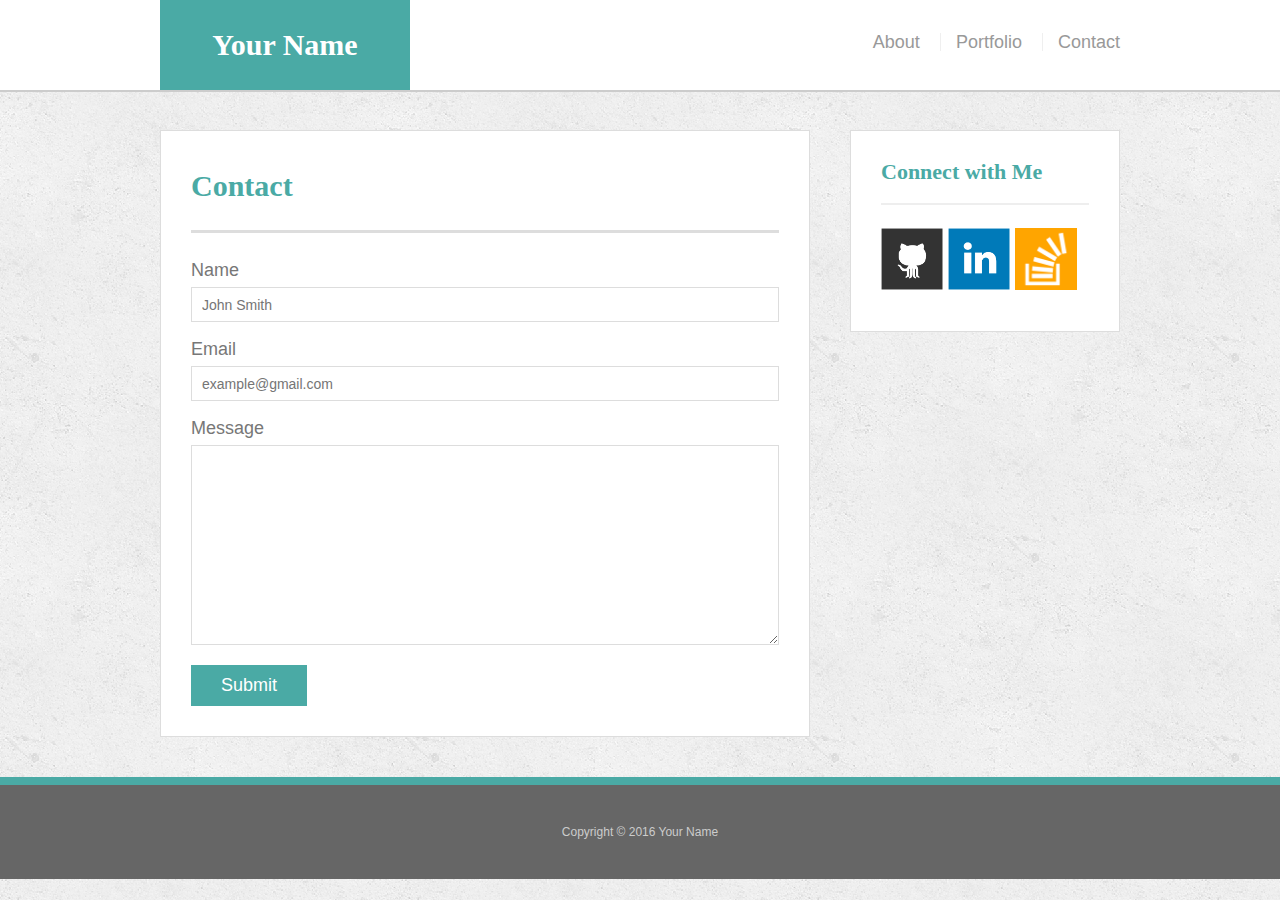
==== contact.html @ cee0bef2 "Update" ====
<!doctype html>
<html lang="en-us">

<head>
  <meta charset="UTF-8">
  <title>Contact | Your Name</title>
  <link rel="stylesheet" type="text/css" href="assets/css/reset.css">
  <link rel="stylesheet" type="text/css" href="assets/css/style.css">
</head>

<body>

  <header id="masthead">
    <div class="container">
      <a href="index.html" id="logo">Your Name</a>
      <nav>
        <a href="index.html">About</a>
        <a href="portfolio.html">Portfolio</a>
        <a href="contact.html">Contact</a>
      </nav>
    </div>
  </header>

  <div id="main-container" class="container">
    <section class="main-section">
      <h1>Contact</h1>

      <form id="contact-form">
        <ul>
          <li>
            <label for="name">Name</label>
            <input type="text" id="name" name="name" placeholder="John Smith" required="required">
          </li>
          <li>
            <label for="email">Email</label>
            <input type="email" id="email" name="email" placeholder="example@gmail.com" required="required">
          </li>
          <li>
            <label for="message">Message</label>
            <textarea id="message" name="message" required="required"></textarea>
          </li>
        </ul>
        <input type="submit">
      </form>

    </section>

    <section class="sidebar">
      <div id="connect">
        <h2>Connect with Me</h2>

        <a href="#"><img src="assets/images/github-128.png" class="social" alt="GitHub" /></a>
        <a href="#"><img src="assets/images/linkedin-128.png" class="social" alt="LinkedIn" /></a>
        <a href="#"><img src="assets/images/stackoverflow-128.png" class="social" alt="Stack Overflow" /></a>
      </div>
    </section>
  </div>

  <footer>
    <div class="container">
      Copyright &copy; 2016 Your Name
    </div>
  </footer>
</body>

</html>
---- assets/css/style.css ----
body {
  font-family: Arial, "Helvetica Neue", Helvetica, sans-serif;
  font-size: 18px;
  line-height: 34px;
  color: #777;
  background: url("../images/concrete_seamless.png");
}

* {
  box-sizing: border-box;
}

/* general */

.container {
  width: 100%;
  max-width: 960px;
  margin: 0 auto;
  clear: both;
}

h1,
h2,
h3,
p {
  margin-bottom: 20px;
}

p:last-child {
  margin-bottom: 0;
}

h1,
h2,
h3 {
  font-family: Georgia, Times, "Times New Roman", serif;
  font-weight: 700;
  color: #4aaaa5;
}

h1 {
  padding-bottom: 20px;
  font-size: 30px;
  line-height: 49px;
  border-bottom: 3px solid #ddd;
}

h2,
h3 {
  font-size: 22px;
}

/* header */

#masthead {
  position: fixed;
  z-index: 99;
  width: 100%;
  margin: 0 0 30px;
  overflow: auto;
  color: #fff;
  background: #fff;
  border-bottom: 2px solid #ccc;
}

#logo {
  float: left;
  width: 250px;
  height: 90px;
  font-family: Georgia, Times, "Times New Roman", serif;
  font-size: 30px;
  font-weight: 700;
  line-height: 90px;
  color: #fff;
  text-align: center;
  text-decoration: none;
  background: #4aaaa5;
}

nav {
  float: right;
  margin-top: 25px;
}

nav a {
  display: inline-block;
  padding-left: 15px;
  margin-left: 15px;
  line-height: 18px;
  color: #999;
  text-decoration: none;
  border-left: 1px solid #efefef;
}

nav a:first-child {
  border-left: 0 none;
}

/* footer */

footer {
  padding: 30px 0;
  clear: both;
  font-size: 12px;
  color: #fff;
  color: #ccc;
  text-align: center;
  background: #666;
  border-top: 8px solid #4aaaa5;
}

/* sidebar */

.sidebar {
  float: right;
  width: 100%;
  max-width: 270px;
  padding: 30px;
  margin-bottom: 20px;
  background: #fff;
  border: 1px solid #ddd;
}

h3,
.sidebar h2 {
  padding-bottom: 20px;
  margin-bottom: 15px;
  line-height: 22px;
  border-bottom: 2px solid #eee;
}

.social {
  width: 62px;
  height: 62px;
  margin-top: 8px;
  margin-right: 5px;
}

.social:last-child {
  margin-right: 0;
}

/* main */

#main-container {
  padding-top: 130px;
}

.main-section {
  float: left;
  width: 100%;
  max-width: 650px;
  padding: 30px;
  margin: 0 0 40px;
  background: #fff;
  border: 1px solid #ddd;
}

/* portfolio page */

.work {
  position: relative;
  float: left;
  width: 274px;
  margin: 20px 0 25px;
  overflow: auto;
}

.work:nth-child(even) {
  margin-right: 40px;
}

.work img {
  width: 100%;
  border: 0 none;
  opacity: 0.8;
}

.work h3 {
  position: absolute;
  bottom: 20px;
  width: 100%;
  padding: 15px;
  margin-bottom: 0;
  font-weight: 300;
  line-height: 30px;
  color: #fff;
  text-align: center;
  background: #4aaaa5;
  border-bottom: 0;
}

.auth-image {
  float: left;
  width: 200px;
  height: auto;
  margin-top: 10px;
  margin-right: 25px;
}

/* contact page */

#contact-form ul {
  margin-bottom: 20px;
}

#contact-form li {
  margin-bottom: 10px;
}

label,
input[type=text],
input[type=email],
textarea {
  display: block;
  width: 100%;
}

input[type=text],
input[type=email],
textarea {
  height: 35px;
  padding: 0 10px;
  font-size: 14px;
  border: 1px solid #ddd;
}

textarea {
  height: 200px;
}

input[type=submit] {
  padding: 10px 30px;
  font-size: 18px;
  color: #fff;
  cursor: pointer;
  background: #4aaaa5;
  border: 0 none;
}


@media only screen and (max-width: 640px) {
  .container {
    width: 100%;
  }
  #logo {
    width: 100%;
  }
  #masthead {
    width: 100%;
  }
  nav {
    width: 100%;

  }

  nav a {
    margin-left: 65px;
  }

  .main-section{
    width: 100%;
  }

  .work {
    width: 100%;
  }

  .sidebar {
    max-width: 100%;
    float: left;
  }

  }
  @media only screen and (max-width: 768px) {
      .container {
        width: 100%;
      }
      #logo {
        width: 100%;
      }
      #masthead {
        width: 100%;
      }
      nav {
        width: 100%;

      }

      nav a {
        margin-left: 65px;
      }

      .main-section{
        width: 100%;
      }

      .work {
        width: 100%;
      }

      .sidebar {
        max-width: 100%;
        width: 650px;
        float: left;
        background-color: yellow;
      }
    }
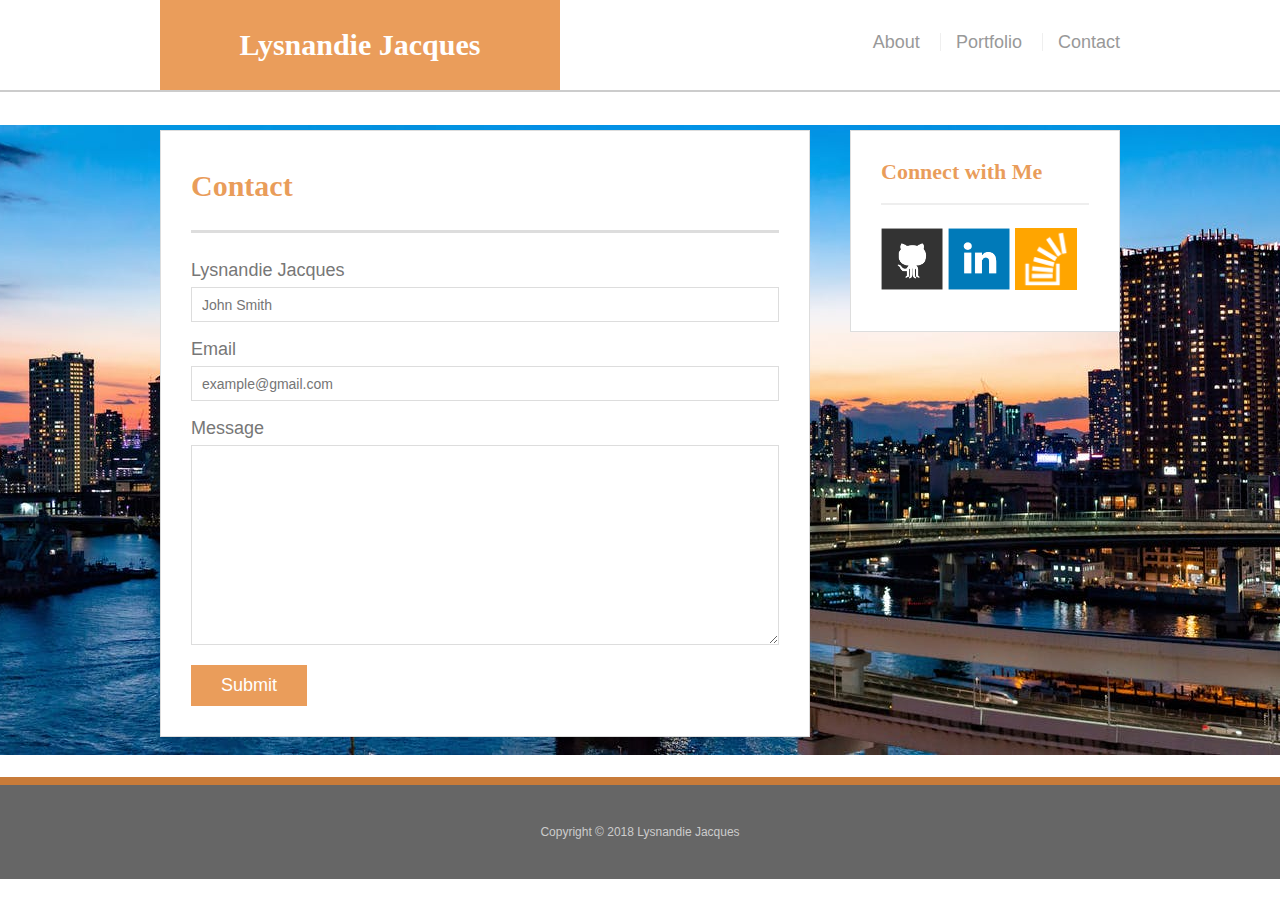
==== commit 4ce37955: "updated with new images, content, and href links" ====
--- a/contact.html
+++ b/contact.html
@@ -12,7 +12,7 @@
 
   <header id="masthead">
     <div class="container">
-      <a href="index.html" id="logo">Your Name</a>
+      <a href="index.html" id="logo">Lysnandie Jacques</a>
       <nav>
         <a href="index.html">About</a>
         <a href="portfolio.html">Portfolio</a>
@@ -28,7 +28,7 @@
       <form id="contact-form">
         <ul>
           <li>
-            <label for="name">Name</label>
+            <label for="name">Lysnandie Jacques</label>
             <input type="text" id="name" name="name" placeholder="John Smith" required="required">
           </li>
           <li>
@@ -49,16 +49,17 @@
       <div id="connect">
         <h2>Connect with Me</h2>
 
-        <a href="#"><img src="assets/images/github-128.png" class="social" alt="GitHub" /></a>
-        <a href="#"><img src="assets/images/linkedin-128.png" class="social" alt="LinkedIn" /></a>
-        <a href="#"><img src="assets/images/stackoverflow-128.png" class="social" alt="Stack Overflow" /></a>
+        <a href="https://github.com/Lysnandie"><img src="assets/images/github-128.png" class="social" alt="GitHub" /></a>
+        <a href="https://www.linkedin.com/in/lysnandiej/"><img src="assets/images/linkedin-128.png" class="social" alt="LinkedIn" /></a>
+        <a href="https://stackexchange.com/users/11736080/lysnandie-jacques"><img src="assets/images/stackoverflow-128.png" class="social" alt="Stack Overflow" /></a>
+
       </div>
     </section>
   </div>
 
   <footer>
     <div class="container">
-      Copyright &copy; 2016 Your Name
+      Copyright &copy; 2018 Lysnandie Jacques
     </div>
   </footer>
 </body>
--- a/assets/css/style.css
+++ b/assets/css/style.css
@@ -3,7 +3,9 @@
   font-size: 18px;
   line-height: 34px;
   color: #777;
-  background: url("../images/concrete_seamless.png");
+  background: url("../images/skyline.jpeg");
+  background-repeat:no-repeat;
+  background-position: center;
 }
 
 * {
@@ -35,7 +37,7 @@
 h3 {
   font-family: Georgia, Times, "Times New Roman", serif;
   font-weight: 700;
-  color: #4aaaa5;
+  color: #e4822dc7;
 }
 
 h1 {
@@ -65,7 +67,7 @@
 
 #logo {
   float: left;
-  width: 250px;
+  width: 400px;
   height: 90px;
   font-family: Georgia, Times, "Times New Roman", serif;
   font-size: 30px;
@@ -74,7 +76,7 @@
   color: #fff;
   text-align: center;
   text-decoration: none;
-  background: #4aaaa5;
+  background: #e4822dc7;
 }
 
 nav {
@@ -106,7 +108,7 @@
   color: #ccc;
   text-align: center;
   background: #666;
-  border-top: 8px solid #4aaaa5;
+  border-top: 8px solid #e4822dc7;
 }
 
 /* sidebar */
@@ -186,7 +188,7 @@
   line-height: 30px;
   color: #fff;
   text-align: center;
-  background: #4aaaa5;
+  background: #e4822dc7;
   border-bottom: 0;
 }
 
@@ -234,28 +236,115 @@
   font-size: 18px;
   color: #fff;
   cursor: pointer;
-  background: #4aaaa5;
+  background: #e4822dc7;
   border: 0 none;
 }
 
+
+
+@media only screen and (max-width: 980px){
+  .container {
+    width: 100%;
+  }
+
+  #logo {
+    width: 30%;
+    margin-top:10px;
+    margin-left: 0px;
+  }
+
+  #masthead {
+    width: 100%;
+    height: 120px;
+
+  }
+
+  nav {
+    width: 100%;
+    margin-bottom:9px;
+    height: 20px;
+    margin-top: 0px;
+  }
+
+  nav a {
+    float: right;
+    padding-bottom: 20px;
+  }
+
+  .main-section{
+    width: 40%;
+    margin-left:0px;
+    margin-top:70px;
+  }
+
+  .work {
+    width: 100%;
+  }
+
+  .sidebar {
+    float: right;
+    margin-right: 50px;
+    margin-top: 70px;
+  }
+}
+
+@media only screen and (max-width: 768px) {
+  .container {
+    width: 100%;
+  }
+
+  #logo {
+    width: 36%;
+  }
+
+  #masthead {
+  }
+
+  nav {
+    width: 100%;
+  }
+
+  nav a {
+    float: right;
+    padding-bottom: 20px;
+  }
+
+  .main-section{
+    width: 100%;
+  }
+
+  .work {
+    width: 100%;
+  }
+
+  .sidebar {
+    max-width: 100%;
+    float: right;
+    width: 650px;
+  }
+}
 
 @media only screen and (max-width: 640px) {
   .container {
     width: 100%;
   }
+
   #logo {
     width: 100%;
   }
+
   #masthead {
     width: 100%;
   }
+
   nav {
     width: 100%;
-
+    height: 10px;
   }
 
   nav a {
     margin-left: 65px;
+    float: left;
   }
 
   .main-section{
@@ -271,38 +360,4 @@
     float: left;
   }
 
-  }
-  @media only screen and (max-width: 768px) {
-      .container {
-        width: 100%;
-      }
-      #logo {
-        width: 100%;
-      }
-      #masthead {
-        width: 100%;
-      }
-      nav {
-        width: 100%;
-
-      }
-
-      nav a {
-        margin-left: 65px;
-      }
-
-      .main-section{
-        width: 100%;
-      }
-
-      .work {
-        width: 100%;
-      }
-
-      .sidebar {
-        max-width: 100%;
-        width: 650px;
-        float: left;
-        background-color: yellow;
-      }
-    }
+}
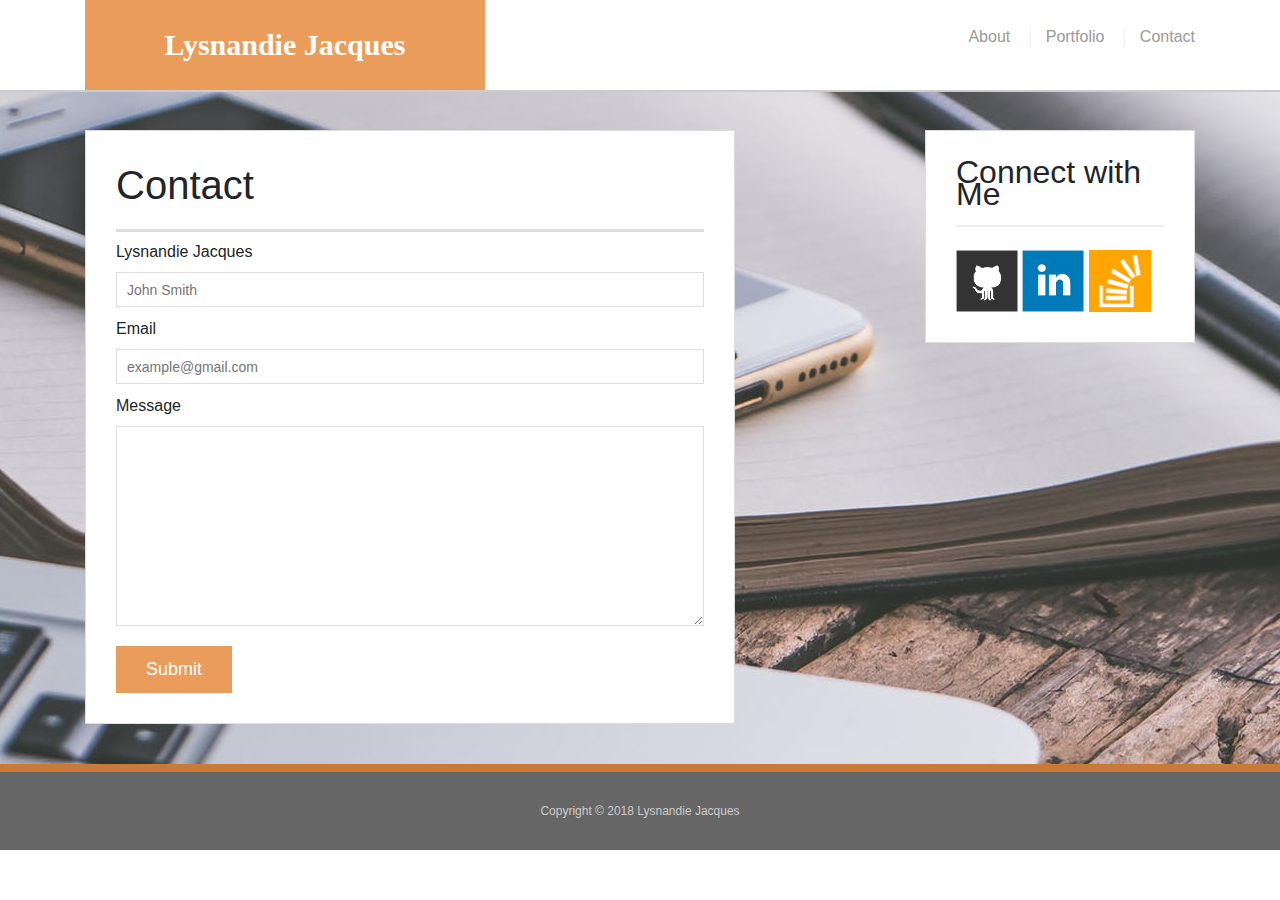
==== commit 4fda64bf: "updated background images" ====
--- a/contact.html
+++ b/contact.html
@@ -3,12 +3,16 @@
 
 <head>
   <meta charset="UTF-8">
-  <title>Contact | Your Name</title>
+  <title>Contact | Lysnandie Jacques</title>
   <link rel="stylesheet" type="text/css" href="assets/css/reset.css">
   <link rel="stylesheet" type="text/css" href="assets/css/style.css">
+  <link rel="stylesheet" href="https://maxcdn.bootstrapcdn.com/bootstrap/4.0.0/css/bootstrap.min.css" integrity="sha384-Gn5384xqQ1aoWXA+058RXPxPg6fy4IWvTNh0E263XmFcJlSAwiGgFAW/dAiS6JXm" crossorigin="anonymous">
+
 </head>
 
 <body>
+<div id="contact">
+
 
   <header id="masthead">
     <div class="container">
@@ -62,6 +66,7 @@
       Copyright &copy; 2018 Lysnandie Jacques
     </div>
   </footer>
+</div>
 </body>
 
 </html>
--- a/assets/css/style.css
+++ b/assets/css/style.css
@@ -159,6 +159,11 @@
 }
 
 /* portfolio page */
+#background{
+  background-image: url("../images/cityscape2.jpeg");
+  background-repeat:no-repeat;
+  background-position: center;
+}
 
 .work {
   position: relative;
@@ -201,6 +206,12 @@
 }
 
 /* contact page */
+
+#contact {
+  background-image: url("../images/iphonecontact.jpeg");
+  background-repeat:no-repeat;
+  background-position: center;
+}
 
 #contact-form ul {
   margin-bottom: 20px;
